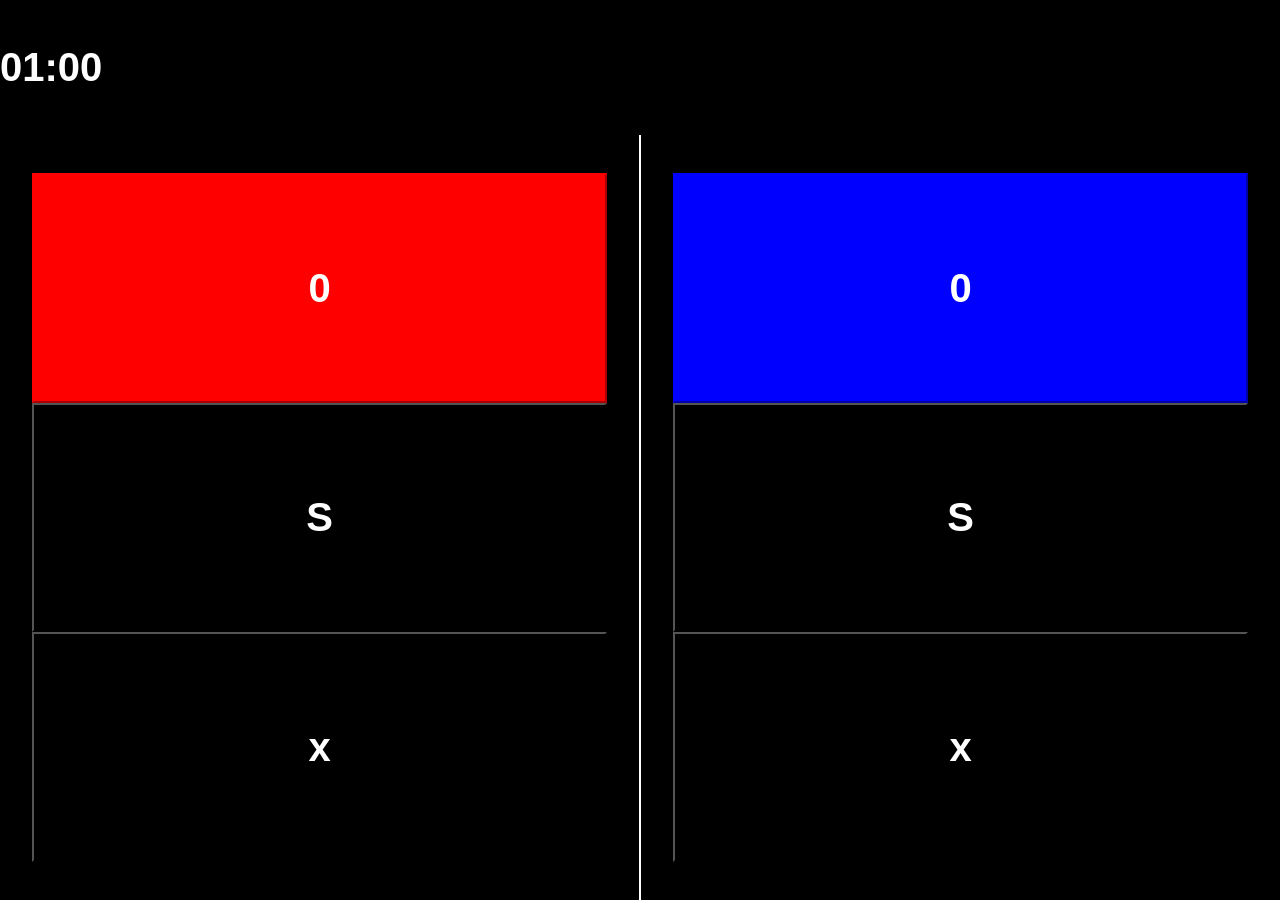
==== frontend/index.html @ 90b7e4e4 "Começo do frontend" ====
<!DOCTYPE html>
<html lang="pt-br">
<head>
  <meta charset="UTF-8">
  <meta name="viewport" content="width=device-width, initial-scale=1.0">
  <link rel="stylesheet" href="estilo.css"> 
  <title>"Karate Scoreboard"</title>
</head>
<body>
  <div id="tempo"><p id="cronometro">01:00</p></div>

  <div id="placar">
    <div id="lado_esquerdo">
      <button class="ponto"><p class="valores">0</p></button>
      <button class="senshu"><p class="valores">S</p></button>
      <button class="penalidades"><p class="valores">x</p></button>
    </div> 
    <div id="lado_direito">
      <button class="ponto"><p class="valores">0</p></button>
      <button class="senshu"><p class="valores">S</p></button>
      <button class="penalidades"><p class="valores">x</p></button>
    </div>
  </div>

</body>
</html>
---- frontend/estilo.css ----
* {
  font-family: Arial, Helvetica, sans-serif;
}

html, body {
  margin: 0;
  width: 100%;
  height: 100%;
}

#tempo{
  border-width: 20px;
  background-color: black;
  height: 15%;
  align-items: center;
  align-content: center;
  justify-items: center;
}

#cronometro{
  color: white;
  font-weight: bolder;
  font-size: 40px;
}

#placar{
  border-width: 20px;
  background-color: black;
  display: flex;
  height: 85%;
}

#lado_esquerdo, #lado_direito{
  background-color: black;
  width: 50%;
  display: flex;
  flex-direction: column;
  align-content: center;
  justify-content: center;
  align-items: center;
}

#lado_esquerdo{
  border-right: 2px solid white;
}

#lado_esquerdo > .ponto{
  background-color: red;
  border-color: red;
  width: 90%;
  height: 30%; 
}

#lado_direito > .ponto{
  background-color: blue;
  border-color: blue;
  width: 90%;
  height: 30%; 
}

.senshu{
  background-color: black;
  border-color: black;
  width: 90%;
  height: 30%; 
}

.penalidades{
  background-color: black;
  border-color: black;
  width: 90%;
  height: 30%; 
}

.valores{
  color: white;
  font-weight: bolder;
  font-size: 40px;
}
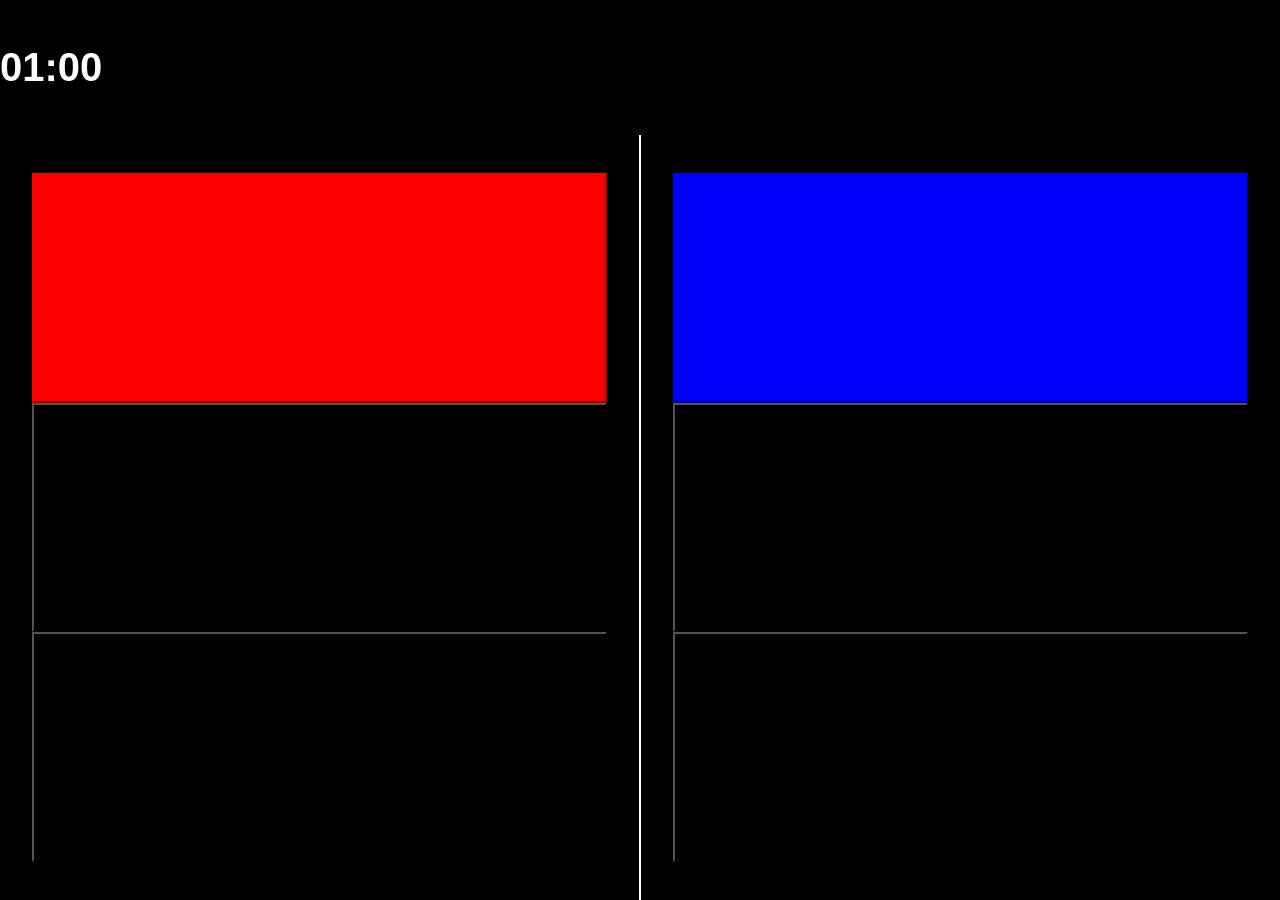
==== commit dd4be467: "Interatividade com o placar" ====
--- a/frontend/index.html
+++ b/frontend/index.html
@@ -11,16 +11,36 @@
 
   <div id="placar">
     <div id="lado_esquerdo">
-      <button class="ponto"><p class="valores">0</p></button>
-      <button class="senshu"><p class="valores">S</p></button>
-      <button class="penalidades"><p class="valores">x</p></button>
-    </div> 
+
+      <button class="ponto" id="botao_ponto_esq">
+        <p class="valores" id="ponto_esq"></p>
+      </button>
+
+      <button class="senshu" id="botao_senshu_esq">
+        <p class="valores" id="senshu_esq"></p>
+      </button>
+
+      <button class="penalidades" id="botao_penalidade_esq">
+        <p class="valores" id="penalidade_esq"></p>
+      </button>
+    </div>  
+
     <div id="lado_direito">
-      <button class="ponto"><p class="valores">0</p></button>
-      <button class="senshu"><p class="valores">S</p></button>
-      <button class="penalidades"><p class="valores">x</p></button>
+
+      <button class="ponto" id="botao_ponto_dir">
+        <p class="valores" id="ponto_dir"></p>
+      </button>
+
+      <button class="senshu" id="botao_senshu_dir">
+        <p class="valores" id="senshu_dir"></p>
+      </button>
+
+      <button class="penalidades" id="botao_penalidade_dir">
+        <p class="valores" id="penalidade_dir"></p>
+      </button>
     </div>
   </div>
 
+  <script src="script.js"></script>
 </body>
 </html>
